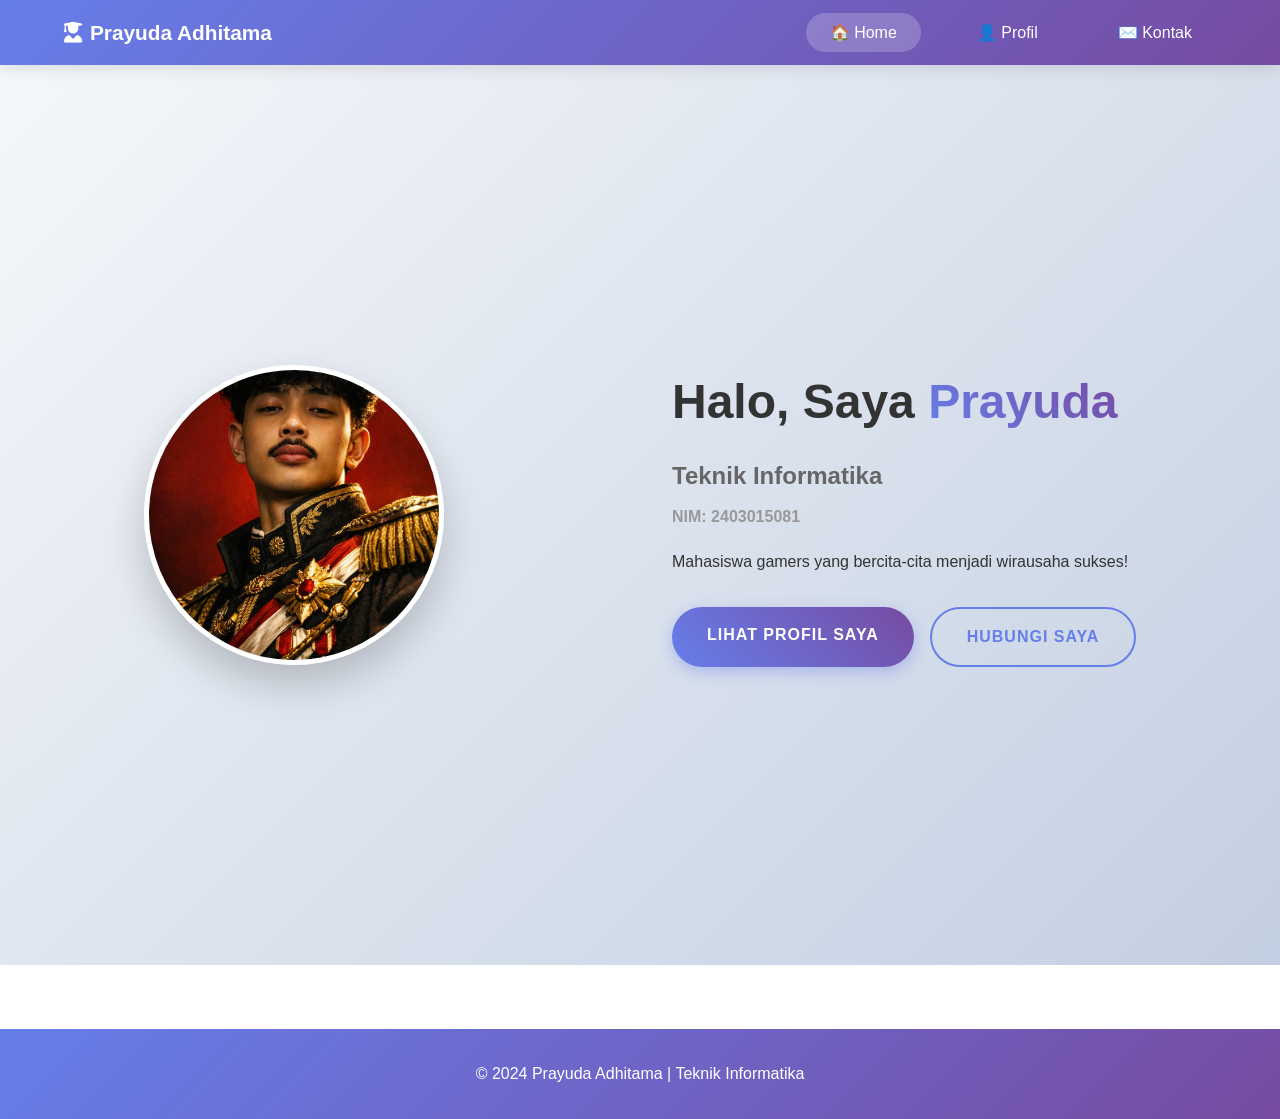
==== index.html @ a39aee15 "Add files via upload" ====
<!DOCTYPE html>
<html lang="id">
<head>
    <meta charset="UTF-8">
    <meta name="viewport" content="width=device-width, initial-scale=1.0">
    <title>Prayuda Adhitama - Teknik Informatika</title>
    <link rel="stylesheet" href="style.css">
    <link rel="stylesheet" href="https://cdnjs.cloudflare.com/ajax/libs/font-awesome/6.4.0/css/all.min.css">
</head>
<body>
    <!-- HEADER -->
    <header>
        <nav class="navbar">
            <a href="index.html" class="nav-brand">
                <i class="fas fa-user-graduate"></i> Prayuda Adhitama
            </a>
            <ul class="nav-menu">
                <li><a href="index.html" class="nav-link active">🏠 Home</a></li>
                <li><a href="profil.html" class="nav-link">👤 Profil</a></li>
                <li><a href="kontak.html" class="nav-link">✉️ Kontak</a></li>
            </ul>
        </nav>
    </header>

    <!-- MAIN CONTENT -->
    <main class="hero">
        <div class="hero-content">
            <img src="foto-profile.jpeg" alt="Prayuda Adhitama" class="profile-img">
            <div class="hero-text">
                <h1>Halo, Saya <span>Prayuda</span></h1>
                <h2>Teknik Informatika <br> <small>NIM: 2403015081</small></h2>
                <p>Mahasiswa gamers yang bercita-cita menjadi wirausaha sukses!</p>
                <div class="hero-buttons">
                    <a href="profil.html" class="btn btn-primary">Lihat Profil Saya</a>
                    <a href="kontak.html" class="btn btn-secondary">Hubungi Saya</a>
                </div>
            </div>
        </div>
    </main>

    <!-- FOOTER -->
    <footer>
        <p>&copy; 2024 Prayuda Adhitama | Teknik Informatika</p>
    </footer>
</body>
</html>
---- style.css ----
/* RESET & BASE */
* {
    margin: 0;
    padding: 0;
    box-sizing: border-box;
}

body {
    font-family: 'Segoe UI', Tahoma, Geneva, Verdana, sans-serif;
    line-height: 1.6;
    color: #333;
    overflow-x: hidden;
}

/* NAVBAR - FIXED & RESPONSIVE */
.navbar {
    background: linear-gradient(135deg, #667eea 0%, #764ba2 100%);
    padding: 1rem 5%;
    display: flex;
    justify-content: space-between;
    align-items: center;
    box-shadow: 0 4px 15px rgba(0,0,0,0.1);
    position: sticky;
    top: 0;
    z-index: 100;
}

.nav-brand {
    color: white !important;
    text-decoration: none;
    font-size: 1.3rem;
    font-weight: bold;
    display: flex;
    align-items: center;
    gap: 0.5rem;
}

.nav-menu {
    display: flex;
    list-style: none;
    gap: 2rem;
}

.nav-link {
    color: white !important;
    text-decoration: none;
    padding: 0.7rem 1.5rem;
    border-radius: 25px;
    transition: all 0.3s ease;
    font-weight: 500;
}

.nav-link:hover,
.nav-link.active {
    background: rgba(255,255,255,0.2);
    transform: translateY(-2px);
}

/* HERO SECTION */
.hero {
    min-height: 100vh;
    background: linear-gradient(135deg, #f5f7fa 0%, #c3cfe2 100%);
    display: flex;
    align-items: center;
    justify-content: center;
    padding: 2rem 5%;
}

.hero-content {
    display: grid;
    grid-template-columns: 1fr 1fr;
    gap: 4rem;
    max-width: 1200px;
    align-items: center;
    animation: fadeIn 1s ease-out;
}

@keyframes fadeIn {
    from { opacity: 0; transform: translateY(30px); }
    to { opacity: 1; transform: translateY(0); }
}

.profile-img, .profile-img-large {
    width: 300px;
    height: 300px;
    border-radius: 50%;
    object-fit: cover;
    box-shadow: 0 20px 40px rgba(0,0,0,0.2);
    transition: all 0.3s ease;
    border: 5px solid white;
}

.profile-img-large {
    width: 250px;
    height: 250px;
    border-radius: 20px;
}

.profile-img:hover {
    transform: scale(1.05) rotate(2deg);
}

.hero-text h1 {
    font-size: 3rem;
    margin-bottom: 1rem;
    color: #333;
}

.hero-text h1 span {
    background: linear-gradient(45deg, #667eea, #764ba2);
    -webkit-background-clip: text;
    -webkit-text-fill-color: transparent;
    background-clip: text;
}

.hero-text h2 {
    font-size: 1.5rem;
    color: #666;
    margin-bottom: 1rem;
}

.hero-text small {
    font-size: 1rem;
    color: #999;
}

.hero-buttons {
    display: flex;
    gap: 1rem;
    margin-top: 2rem;
    flex-wrap: wrap;
}

/* BUTTONS */
.btn {
    padding: 15px 35px;
    border: none;
    border-radius: 30px;
    font-size: 1rem;
    font-weight: 600;
    text-decoration: none;
    display: inline-block;
    cursor: pointer;
    transition: all 0.3s ease;
    text-transform: uppercase;
    letter-spacing: 1px;
    position: relative;
    overflow: hidden;
}

.btn-primary {
    background: linear-gradient(45deg, #667eea, #764ba2);
    color: white;
    box-shadow: 0 5px 15px rgba(102,126,234,0.4);
}

.btn-primary:hover {
    transform: translateY(-3px);
    box-shadow: 0 15px 30px rgba(102,126,234,0.6);
}

.btn-secondary {
    background: transparent;
    color: #667eea;
    border: 2px solid #667eea;
}

.btn-secondary:hover {
    background: #667eea;
    color: white;
    transform: translateY(-3px);
}

.btn-full {
    width: 100%;
}

/* MAIN CONTAINER */
.profil-main, .kontak-main {
    padding: 8rem 5% 3rem;
    background: linear-gradient(135deg, #f8f9ff 0%, #e9ecff 100%);
    min-height: 100vh;
}

.container {
    max-width: 1200px;
    margin: 0 auto;
}

/* PROFIL HEADER */
.profil-header {
    display: flex;
    align-items: center;
    gap: 3rem;
    margin-bottom: 4rem;
    background: white;
    padding: 3rem;
    border-radius: 25px;
    box-shadow: 0 15px 40px rgba(0,0,0,0.1);
}

.profil-info h1 {
    font-size: 2.8rem;
    margin-bottom: 1.5rem;
    color: #333;
}

.info-badges {
    display: flex;
    gap: 1rem;
    flex-wrap: wrap;
}

.badge {
    background: #e9ecef;
    padding: 0.7rem 1.5rem;
    border-radius: 30px;
    font-weight: 600;
    font-size: 0.95rem;
    box-shadow: 0 3px 10px rgba(0,0,0,0.1);
}

.badge.primary {
    background: linear-gradient(45deg, #667eea, #764ba2);
    color: white;
}

/* SECTIONS */
.about-section, .form-section {
    background: white;
    padding: 3rem;
    border-radius: 25px;
    margin-bottom: 3rem;
    box-shadow: 0 15px 40px rgba(0,0,0,0.1);
    text-align: center;
}

.about-section h2, .form-section h2, .kontak-info h1 {
    font-size: 2.2rem;
    margin-bottom: 2rem;
    color: #333;
}

.about-section h2 i, .form-section h2 i, .kontak-info h1 i {
    color: #667eea;
    margin-right: 0.5rem;
}

/* HOBI-CITA CARDS */
.hobi-cita {
    display: grid;
    grid-template-columns: repeat(auto-fit, minmax(350px, 1fr));
    gap: 2rem;
    margin-bottom: 3rem;
}

.card {
    background: white;
    padding: 3rem 2.5rem;
    border-radius: 25px;
    text-align: center;
    box-shadow: 0 15px 40px rgba(0,0,0,0.1);
    transition: all 0.3s ease;
}

.card:hover {
    transform: translateY(-15px);
    box-shadow: 0 25px 50px rgba(0,0,0,0.15);
}

.card-icon {
    width: 90px;
    height: 90px;
    background: linear-gradient(45deg, #667eea, #764ba2);
    border-radius: 50%;
    display: flex;
    align-items: center;
    justify-content: center;
    margin: 0 auto 1.5rem;
    font-size: 2.2rem;
    color: white;
    box-shadow: 0 10px 25px rgba(102,126,234,0.4);
}

.card h3 {
    font-size: 1.6rem;
    margin-bottom: 1.5rem;
    color: #333;
}

.card ul {
    list-style: none;
    text-align: left;
}

.card li {
    padding: 0.8rem 0;
    color: #666;
    font-size: 1.1rem;
    border-left: 3px solid #e9ecef;
    padding-left: 1rem;
    margin-bottom: 0.5rem;
}

/* KONTAK INFO GRID */
.info-grid {
    display: grid;
    grid-template-columns: repeat(auto-fit, minmax(300px, 1fr));
    gap: 2rem;
    margin-bottom: 4rem;
}

.info-item {
    background: white;
    padding: 2.5rem 2rem;
    border-radius: 25px;
    text-align: center;
    box-shadow: 0 15px 40px rgba(0,0,0,0.1);
    transition: all 0.3s ease;
}

.info-item:hover {
    transform: translateY(-10px);
    box-shadow: 0 25px 50px rgba(0,0,0,0.15);
}

.info-item i {
    font-size: 3.5rem;
    color: #667eea;
    margin-bottom: 1.5rem;
    display: block;
}

.info-item h3 {
    font-size: 1.4rem;
    margin-bottom: 1rem;
    color: #333;
}

/* FORM STYLES */
.form-group {
    margin-bottom: 2rem;
}

.form-group label {
    display: block;
    margin-bottom: 0.8rem;
    font-weight: 600;
    color: #333;
    font-size: 1rem;
}

.form-group input,
.form-group textarea {
    width: 100%;
    padding: 1.2rem;
    border: 2px solid #e9ecef;
    border-radius: 15px;
    font-size: 1rem;
    font-family: inherit;
    transition: all 0.3s ease;
}

.form-group input:focus,
.form-group textarea:focus {
    outline: none;
    border-color: #667eea;
    box-shadow: 0 0 0 3px rgba(102,126,234,0.1);
    transform: translateY(-2px);
}

.form-group textarea {
    resize: vertical;
    min-height: 120px;
}

/* FOOTER */
footer {
    background: linear-gradient(135deg, #667eea 0%, #764ba2 100%);
    color: white;
    text-align: center;
    padding: 2rem 5%;
    margin-top: 4rem;
}

/* RESPONSIVE DESIGN */
@media (max-width: 768px) {
    .navbar {
        flex-direction: column;
        gap: 1rem;
        padding: 1rem 2rem;
    }
    
    .nav-menu {
        gap: 1rem;
    }
    
    .hero-content {
        grid-template-columns: 1fr;
        text-align: center;
        gap: 2rem;
    }
    
    .profile-img {
        width: 250px;
        height: 250px;
    }
    
    .hero-text h1 {
        font-size: 2.2rem;
    }
    
    .profil-header {
        flex-direction: column;
        text-align: center;
        gap: 2rem;
    }
    
    .hobi-cita {
        grid-template-columns: 1fr;
    }
    
    .info-grid {
        grid-template-columns: 1fr;
    }
    
    .hero-buttons {
        flex-direction: column;
        align-items: center;
    }
    
    .profil-main, .kontak-main {
        padding: 4rem 2rem 2rem;
    }
}

@media (max-width: 480px) {
    .hero-text h1 {
        font-size: 1.8rem;
    }
    
    .card {
        padding: 2rem 1.5rem;
    }
}
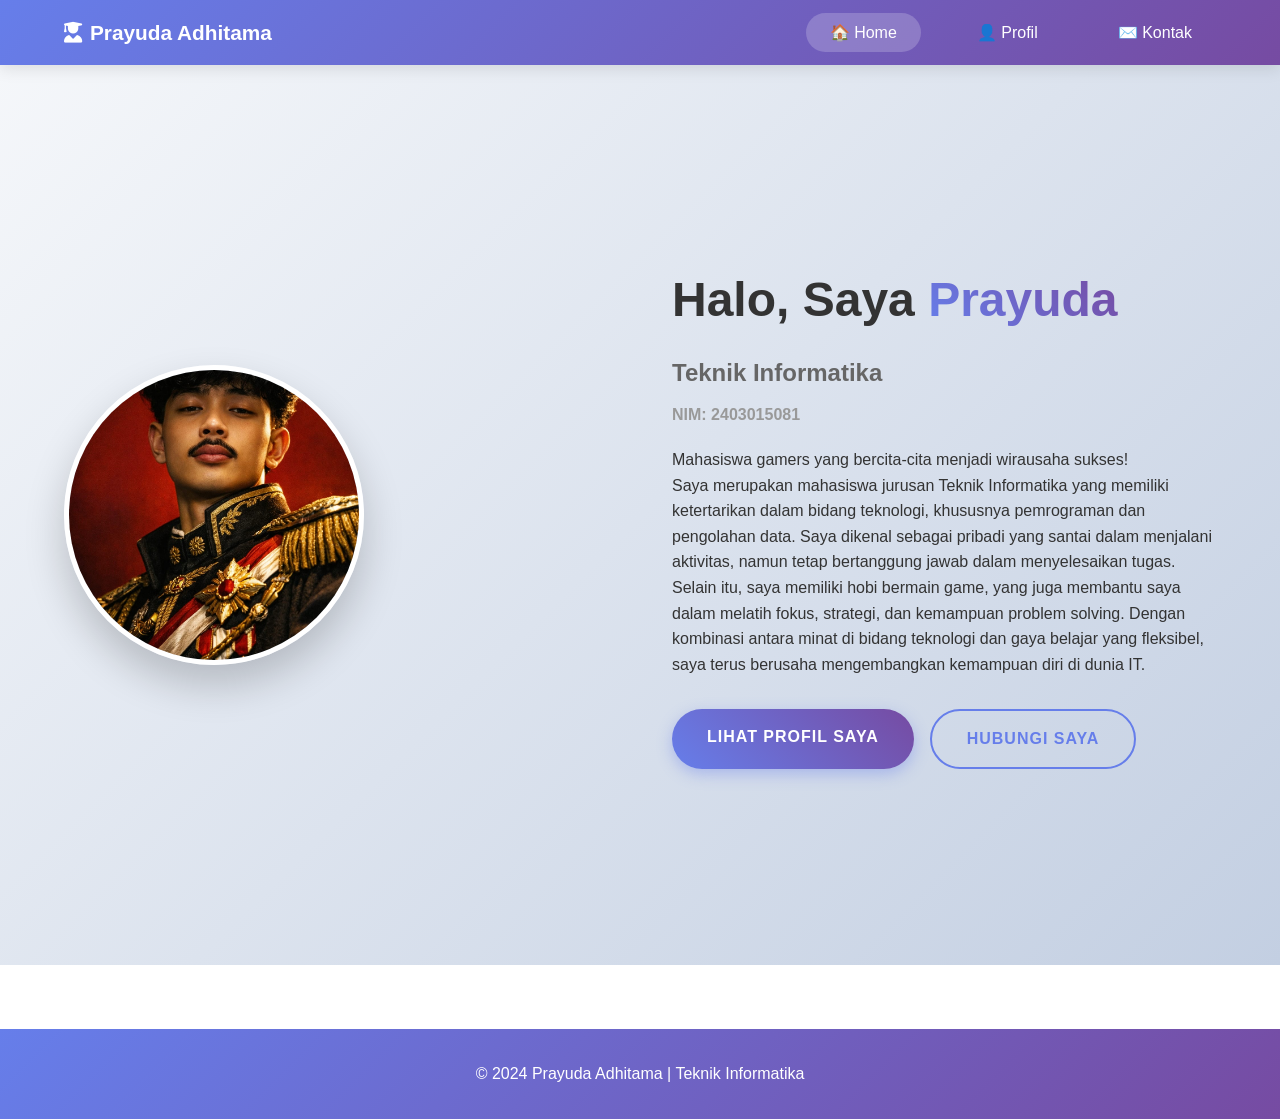
==== commit fdeac709: "index.html" ====
--- a/index.html
+++ b/index.html
@@ -30,6 +30,7 @@
                 <h1>Halo, Saya <span>Prayuda</span></h1>
                 <h2>Teknik Informatika <br> <small>NIM: 2403015081</small></h2>
                 <p>Mahasiswa gamers yang bercita-cita menjadi wirausaha sukses!</p>
+                <p>Saya merupakan mahasiswa jurusan Teknik Informatika yang memiliki ketertarikan dalam bidang teknologi, khususnya pemrograman dan pengolahan data. Saya dikenal sebagai pribadi yang santai dalam menjalani aktivitas, namun tetap bertanggung jawab dalam menyelesaikan tugas. Selain itu, saya memiliki hobi bermain game, yang juga membantu saya dalam melatih fokus, strategi, dan kemampuan problem solving. Dengan kombinasi antara minat di bidang teknologi dan gaya belajar yang fleksibel, saya terus berusaha mengembangkan kemampuan diri di dunia IT.</p>
                 <div class="hero-buttons">
                     <a href="profil.html" class="btn btn-primary">Lihat Profil Saya</a>
                     <a href="kontak.html" class="btn btn-secondary">Hubungi Saya</a>
@@ -43,4 +44,4 @@
         <p>&copy; 2024 Prayuda Adhitama | Teknik Informatika</p>
     </footer>
 </body>
-</html>+</html>
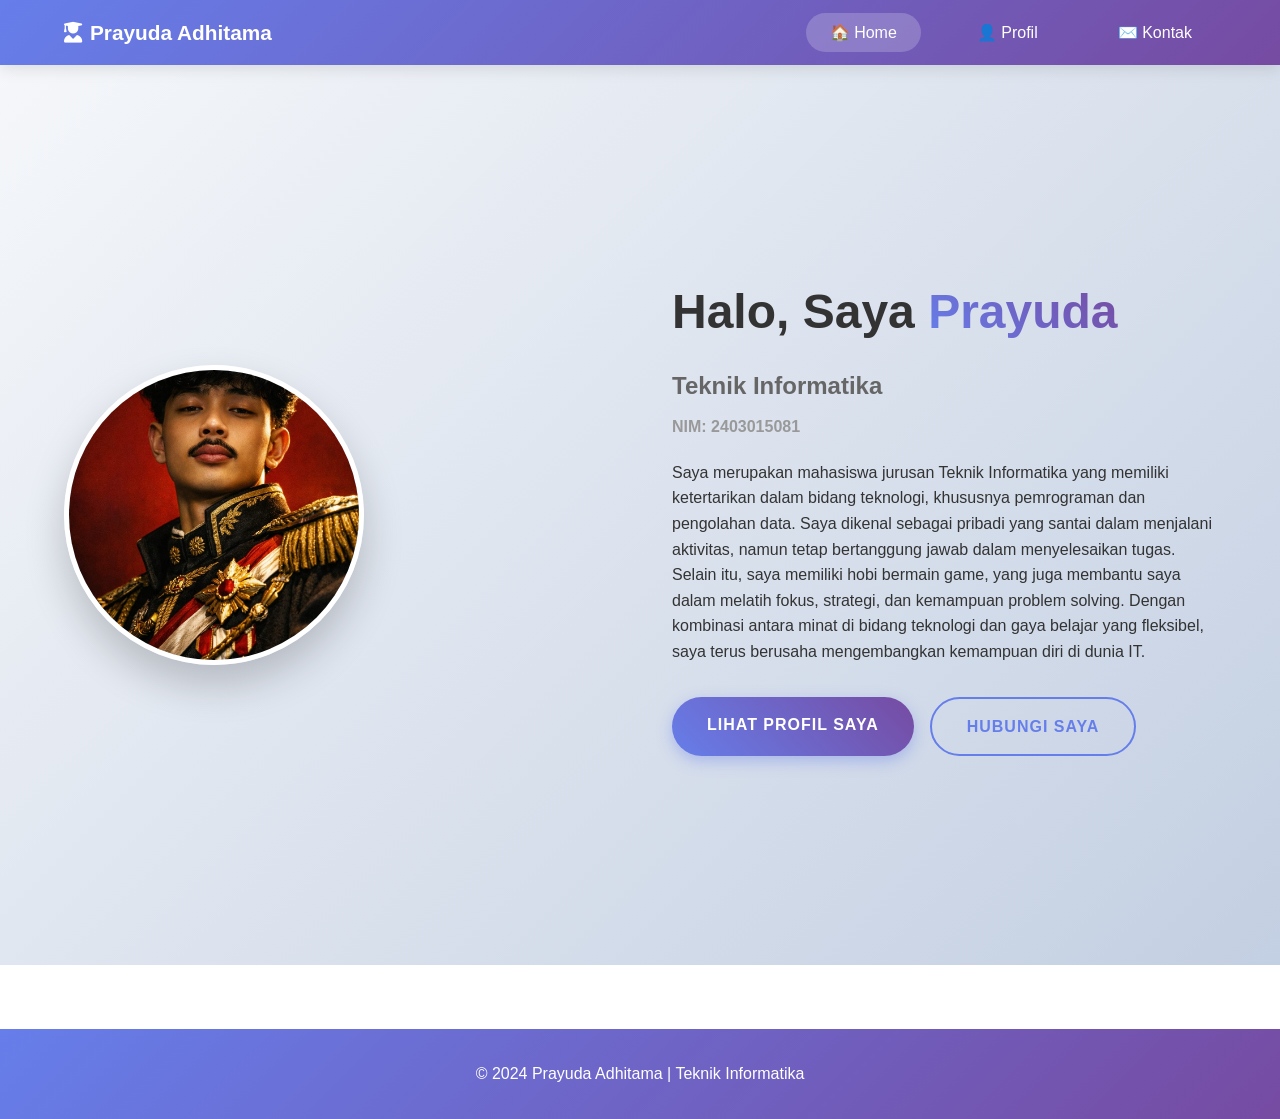
==== commit cd33d53f: "index.html" ====
--- a/index.html
+++ b/index.html
@@ -29,7 +29,6 @@
             <div class="hero-text">
                 <h1>Halo, Saya <span>Prayuda</span></h1>
                 <h2>Teknik Informatika <br> <small>NIM: 2403015081</small></h2>
-                <p>Mahasiswa gamers yang bercita-cita menjadi wirausaha sukses!</p>
                 <p>Saya merupakan mahasiswa jurusan Teknik Informatika yang memiliki ketertarikan dalam bidang teknologi, khususnya pemrograman dan pengolahan data. Saya dikenal sebagai pribadi yang santai dalam menjalani aktivitas, namun tetap bertanggung jawab dalam menyelesaikan tugas. Selain itu, saya memiliki hobi bermain game, yang juga membantu saya dalam melatih fokus, strategi, dan kemampuan problem solving. Dengan kombinasi antara minat di bidang teknologi dan gaya belajar yang fleksibel, saya terus berusaha mengembangkan kemampuan diri di dunia IT.</p>
                 <div class="hero-buttons">
                     <a href="profil.html" class="btn btn-primary">Lihat Profil Saya</a>
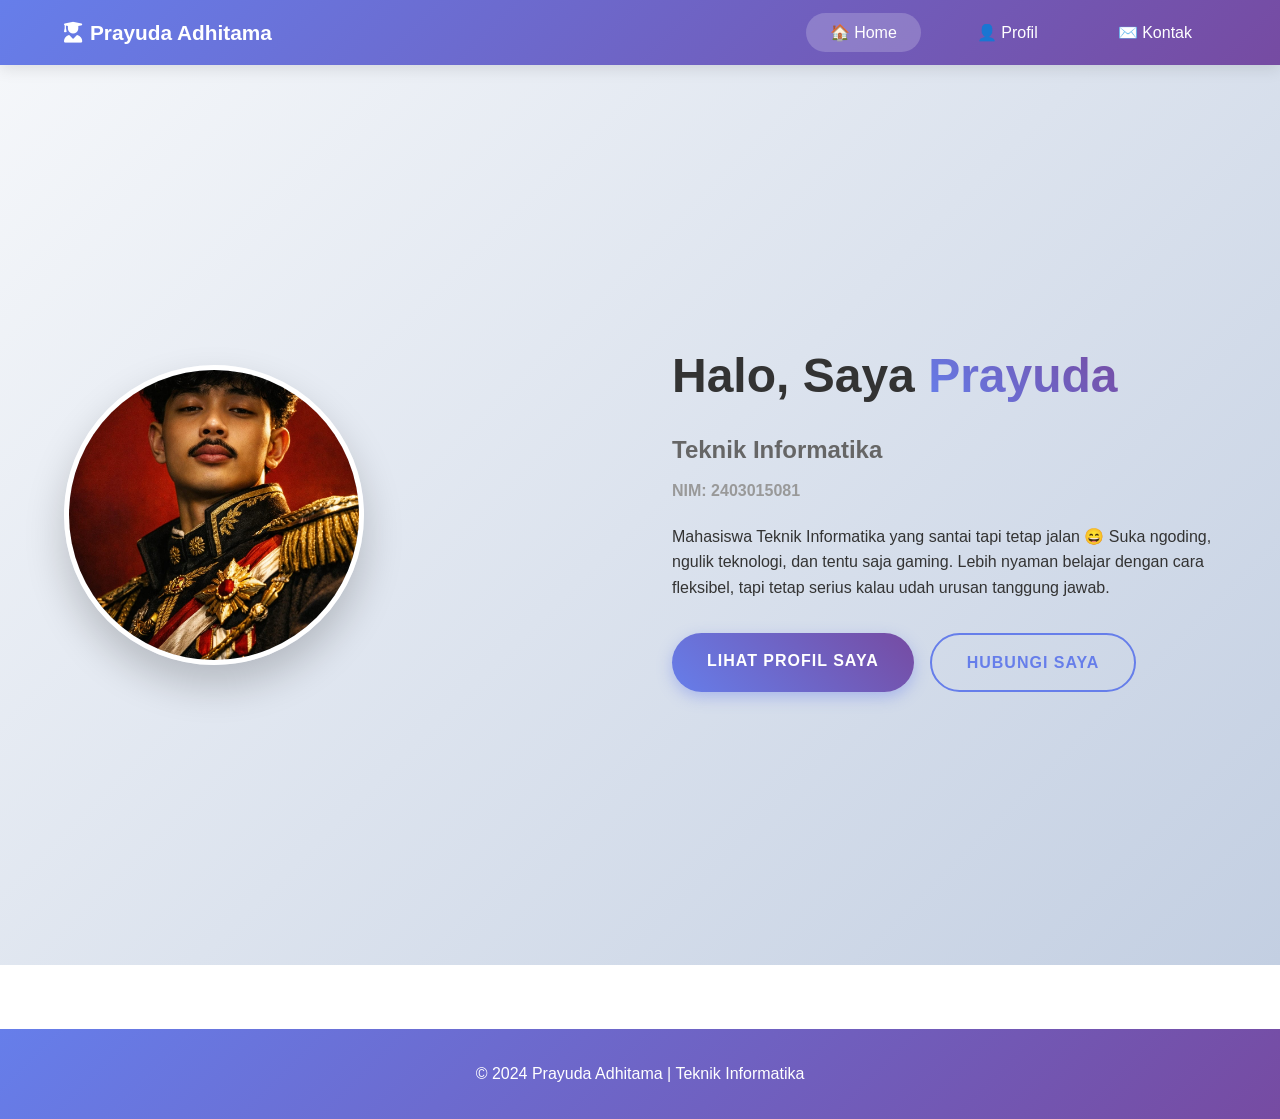
==== commit 97e5fba5: "index.html" ====
--- a/index.html
+++ b/index.html
@@ -29,7 +29,9 @@
             <div class="hero-text">
                 <h1>Halo, Saya <span>Prayuda</span></h1>
                 <h2>Teknik Informatika <br> <small>NIM: 2403015081</small></h2>
-                <p>Saya merupakan mahasiswa jurusan Teknik Informatika yang memiliki ketertarikan dalam bidang teknologi, khususnya pemrograman dan pengolahan data. Saya dikenal sebagai pribadi yang santai dalam menjalani aktivitas, namun tetap bertanggung jawab dalam menyelesaikan tugas. Selain itu, saya memiliki hobi bermain game, yang juga membantu saya dalam melatih fokus, strategi, dan kemampuan problem solving. Dengan kombinasi antara minat di bidang teknologi dan gaya belajar yang fleksibel, saya terus berusaha mengembangkan kemampuan diri di dunia IT.</p>
+                <p>Mahasiswa Teknik Informatika yang santai tapi tetap jalan 😄
+Suka ngoding, ngulik teknologi, dan tentu saja gaming.
+Lebih nyaman belajar dengan cara fleksibel, tapi tetap serius kalau udah urusan tanggung jawab.</p>
                 <div class="hero-buttons">
                     <a href="profil.html" class="btn btn-primary">Lihat Profil Saya</a>
                     <a href="kontak.html" class="btn btn-secondary">Hubungi Saya</a>
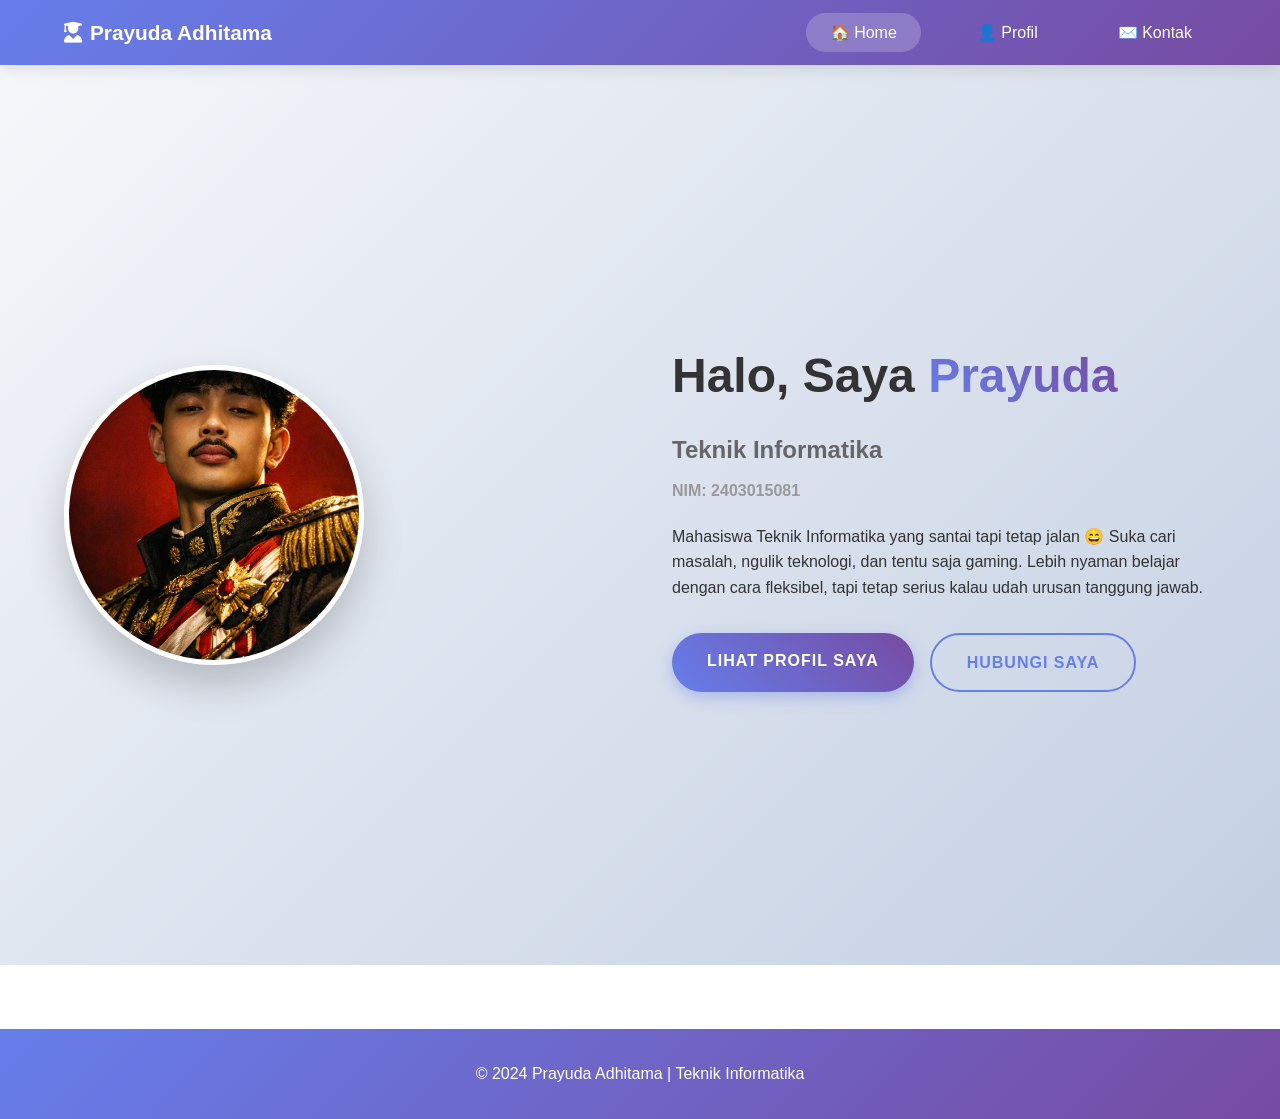
==== commit 04d718bc: "Update index.html" ====
--- a/index.html
+++ b/index.html
@@ -30,8 +30,8 @@
                 <h1>Halo, Saya <span>Prayuda</span></h1>
                 <h2>Teknik Informatika <br> <small>NIM: 2403015081</small></h2>
                 <p>Mahasiswa Teknik Informatika yang santai tapi tetap jalan 😄
-Suka ngoding, ngulik teknologi, dan tentu saja gaming.
-Lebih nyaman belajar dengan cara fleksibel, tapi tetap serius kalau udah urusan tanggung jawab.</p>
+                    Suka cari masalah, ngulik teknologi, dan tentu saja gaming.
+                    Lebih nyaman belajar dengan cara fleksibel, tapi tetap serius kalau udah urusan tanggung jawab.</p>
                 <div class="hero-buttons">
                     <a href="profil.html" class="btn btn-primary">Lihat Profil Saya</a>
                     <a href="kontak.html" class="btn btn-secondary">Hubungi Saya</a>
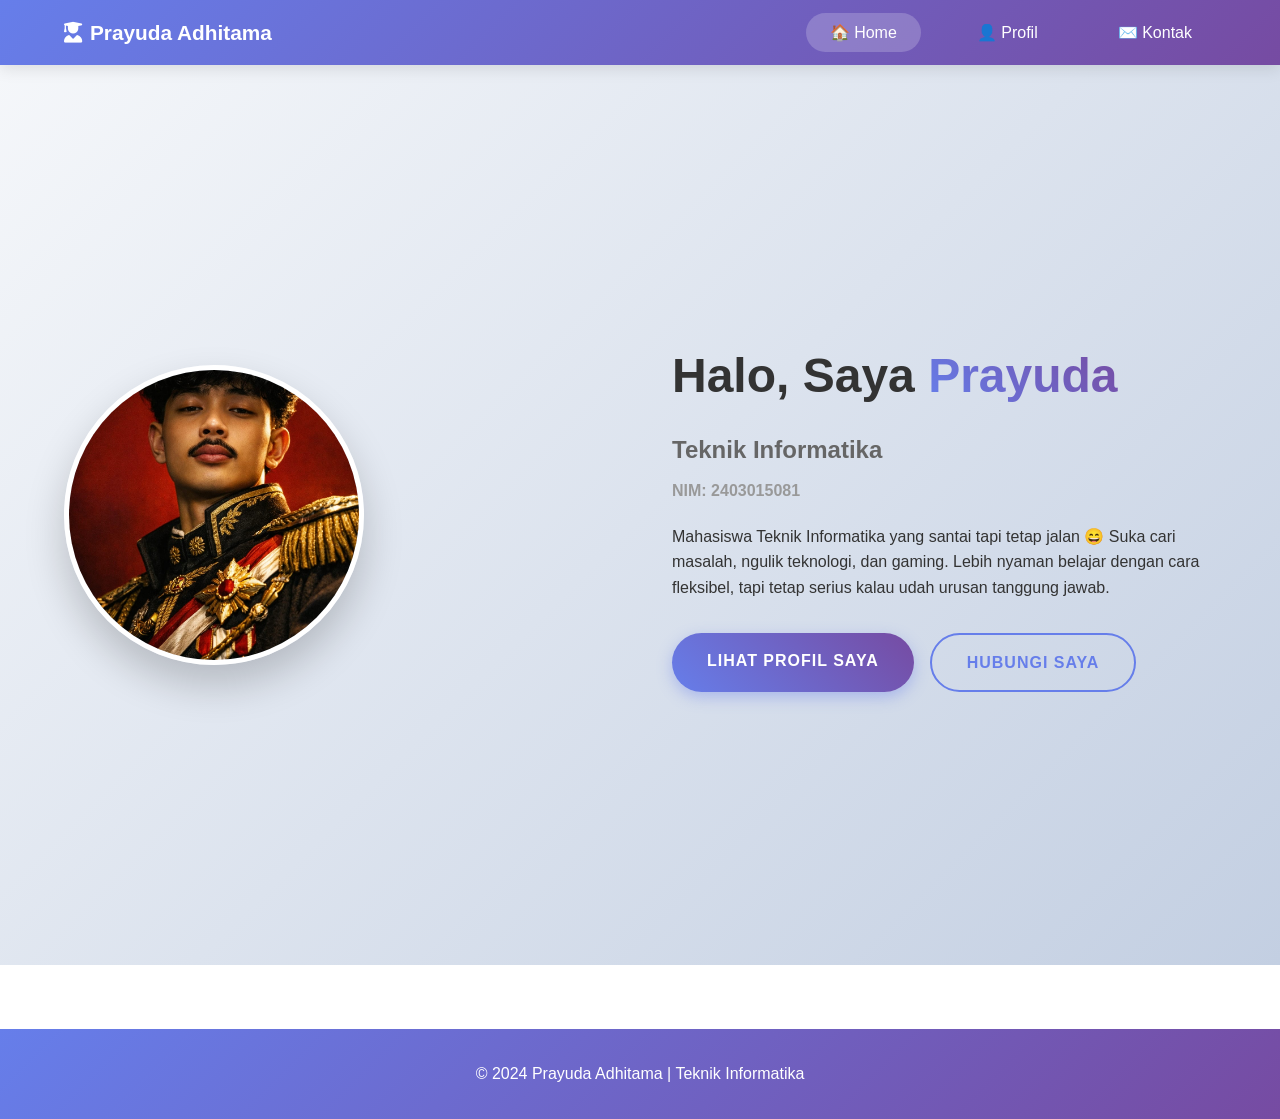
==== commit aa6e84f6: "index.html" ====
--- a/index.html
+++ b/index.html
@@ -30,7 +30,7 @@
                 <h1>Halo, Saya <span>Prayuda</span></h1>
                 <h2>Teknik Informatika <br> <small>NIM: 2403015081</small></h2>
                 <p>Mahasiswa Teknik Informatika yang santai tapi tetap jalan 😄
-                    Suka cari masalah, ngulik teknologi, dan tentu saja gaming.
+                    Suka cari masalah, ngulik teknologi, dan gaming.
                     Lebih nyaman belajar dengan cara fleksibel, tapi tetap serius kalau udah urusan tanggung jawab.</p>
                 <div class="hero-buttons">
                     <a href="profil.html" class="btn btn-primary">Lihat Profil Saya</a>
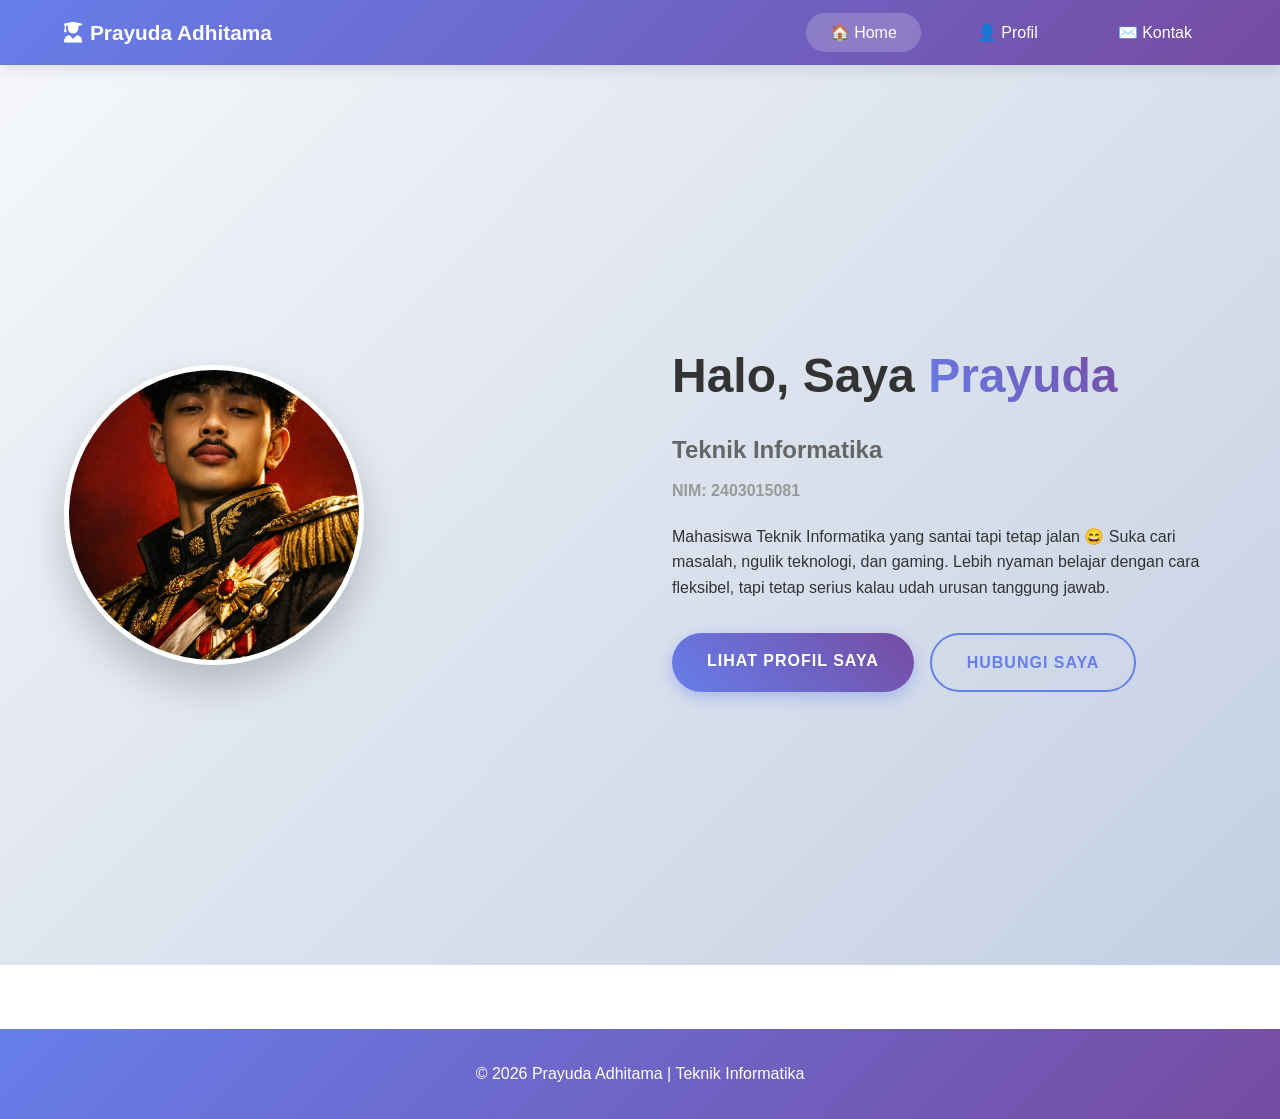
==== commit 82fbfd8b: "index.html" ====
--- a/index.html
+++ b/index.html
@@ -42,7 +42,7 @@
 
     <!-- FOOTER -->
     <footer>
-        <p>&copy; 2024 Prayuda Adhitama | Teknik Informatika</p>
+        <p>&copy; 2026 Prayuda Adhitama | Teknik Informatika</p>
     </footer>
 </body>
 </html>
